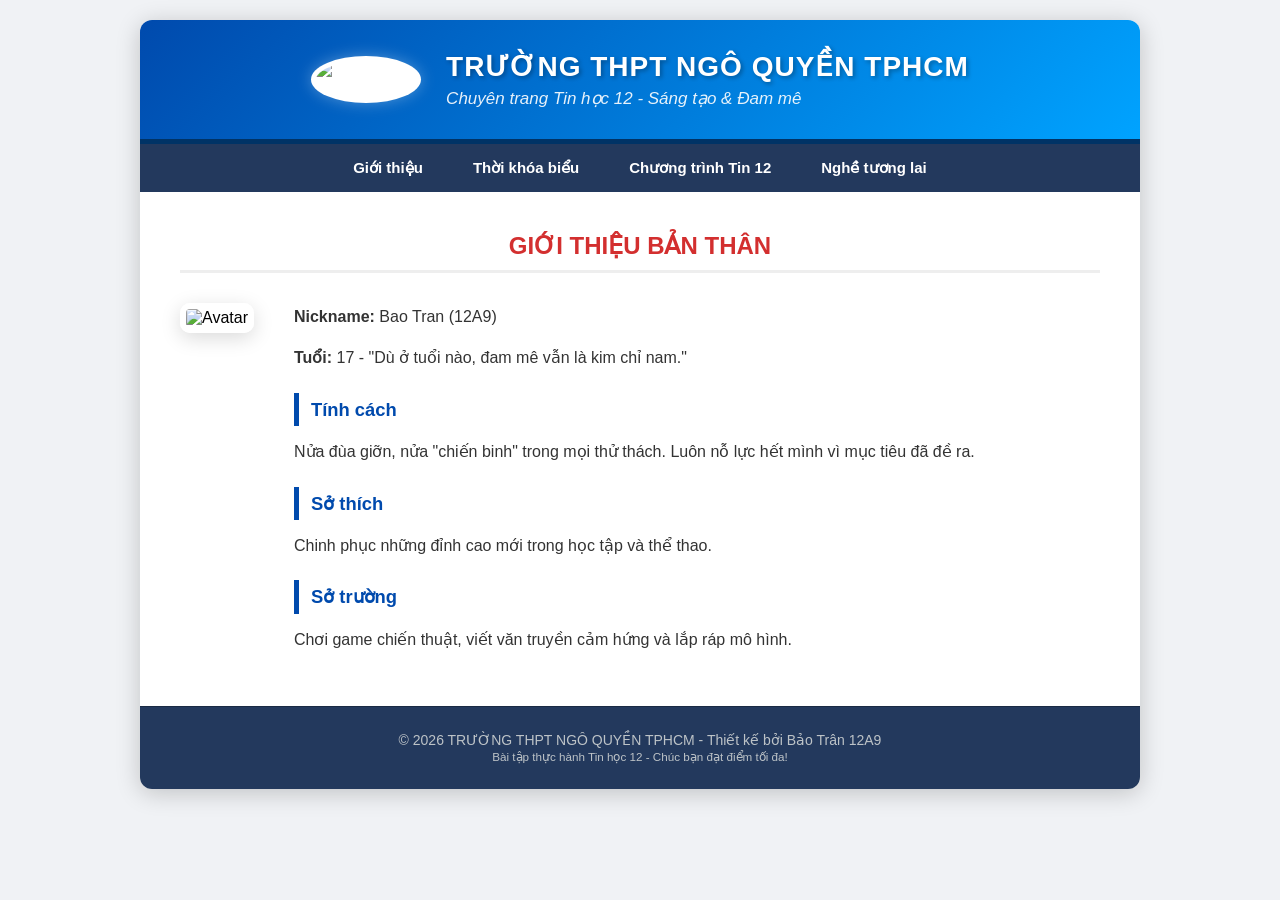
==== index.html @ 1c181d78 "Update index.html" ====
<!DOCTYPE html>
<html lang="vi">
<head>
    <meta charset="UTF-8">
    <meta name="viewport" content="width=device-width, initial-scale=1.0">
    <title>Trang Web Tổng Hợp - THPT Ngô Quyền</title>
    <style>
        /* Reset & Chung */
        * { margin: 0; padding: 0; box-sizing: border-box; }
        body { 
            font-family: 'Segoe UI', Tahoma, Geneva, Verdana, sans-serif; 
            background-color: #f0f2f5; 
            display: flex; 
            flex-direction: column; 
            align-items: center; 
            padding: 20px 0; 
        }
        
        .wrapper { 
            width: 1000px; 
            background-color: #fff; 
            box-shadow: 0 4px 25px rgba(0,0,0,0.2); 
            border-radius: 12px; 
            overflow: hidden; 
        }
        
        /* Header với Logo mới */
        header { 
            background: linear-gradient(135deg, #004aad 0%, #00a3ff 100%); 
            color: white; 
            padding: 30px; 
            display: flex; 
            align-items: center; 
            justify-content: center;
            border-bottom: 5px solid #003366;
            gap: 25px; 
        }

        .logo-truong {
            width: 110px; 
            height: auto;
            border-radius: 50%; 
            background: white; 
            padding: 5px;
            box-shadow: 0 0 15px rgba(255,255,255,0.3);
            transition: transform 0.4s cubic-bezier(0.175, 0.885, 0.32, 1.275);
        }

        .logo-truong:hover {
            transform: scale(1.15) rotate(10deg);
        }

        .header-content { text-align: left; }
        .header-content h1 { 
            font-size: 28px; 
            font-weight: 800; 
            text-transform: uppercase; 
            letter-spacing: 1px; 
            margin-bottom: 5px;
            text-shadow: 2px 2px 4px rgba(0,0,0,0.3);
        }
        .header-content p { font-style: italic; font-size: 17px; opacity: 0.9; }
        
        /* Menu Điều Hướng */
        nav { background-color: #23395d; position: sticky; top: 0; z-index: 1000; }
        nav ul { list-style: none; display: flex; justify-content: center; }
        nav ul li a { 
            display: block; 
            color: white; 
            text-decoration: none; 
            padding: 15px 25px; 
            font-size: 15px; 
            font-weight: 600; 
            cursor: pointer; 
            transition: 0.3s; 
        }
        nav ul li a:hover { background-color: #34495e; color: #ffcc00; }

        /* Nội dung chính */
        .contents { padding: 40px; min-height: 500px; }
        
        .section { display: none; } 
        .active { display: block; animation: fadeIn 0.6s ease; }
        @keyframes fadeIn { from { opacity: 0; transform: translateY(20px); } to { opacity: 1; transform: translateY(0); } }

        h2 { 
            color: #d32f2f; 
            text-align: center; 
            text-transform: uppercase; 
            margin-bottom: 30px; 
            font-weight: 700; 
            border-bottom: 3px solid #eee; 
            padding-bottom: 10px; 
        }

        /* Profile Layout */
        .profile-layout { display: flex; gap: 40px; align-items: flex-start; }
        .avatar img { 
            width: 220px; 
            height: 280px; 
            object-fit: cover; 
            border: 6px solid #fff; 
            box-shadow: 0 5px 20px rgba(0,0,0,0.15); 
            border-radius: 10px;
        }
        .info { line-height: 1.8; color: #333; flex: 1; }
        .info p { margin-bottom: 12px; font-size: 16px; }
        .info h3 { 
            color: #004aad; 
            margin-top: 20px; 
            font-size: 1.15rem; 
            border-left: 5px solid #004aad; 
            padding-left: 12px; 
            margin-bottom: 12px;
        }

        /* Bảng thời khóa biểu */
        table { width: 100%; border-collapse: collapse; margin-top: 20px; border-radius: 8px; overflow: hidden; }
        th, td { border: 1px solid #dee2e6; padding: 15px; text-align: center; }
        th { background-color: #004aad; color: white; font-size: 16px; text-transform: uppercase; }
        tr:nth-child(even) { background-color: #f8f9fa; }
        tr:hover { background-color: #fff9c4; transition: 0.2s; }

        /* Bài học Tin học */
        .lesson-item { 
            border-left: 6px solid #28a745; 
            background: #fdfdfd; 
            margin-bottom: 15px; 
            padding: 20px; 
            box-shadow: 2px 4px 10px rgba(0,0,0,0.05);
            border-radius: 0 8px 8px 0;
        }
        .lesson-item h3 { color: #28a745; margin-bottom: 8px; }

        /* Nút xem video */
        .video-btn {
            display: inline-block;
            margin-top: 25px;
            padding: 12px 30px;
            background-color: #ff0000;
            color: white;
            text-decoration: none;
            font-weight: bold;
            border-radius: 50px;
            transition: 0.3s;
            box-shadow: 0 4px 15px rgba(255,0,0,0.3);
        }
        .video-btn:hover {
            background-color: #cc0000;
            transform: translateY(-3px);
            box-shadow: 0 6px 20px rgba(255,0,0,0.4);
        }

        /* Footer */
        footer { 
            background-color: #23395d; 
            color: #bdc3c7; 
            text-align: center; 
            padding: 25px 0; 
            font-size: 14px; 
            border-top: 1px solid #1a2a44; 
        }

        /* Responsive */
        @media (max-width: 1000px) {
            .wrapper { width: 95%; }
            .profile-layout { flex-direction: column; align-items: center; text-align: center; }
            .header-content { text-align: center; }
            header { flex-direction: column; }
            .info h3 { border-left: none; border-bottom: 2px solid #004aad; display: inline-block; padding: 0 10px; }
        }
    </style>
</head>
<body>

    <div class="wrapper">
        <header>
            <img src="https://filethpt.hcm.edu.vn/UploadImages/thptngoquyen/anh_dai_dien/LogoNQ.jpg?w=1130" alt="Logo Ngô Quyền" class="logo-truong">
            <div class="header-content">
                <h1>TRƯỜNG THPT NGÔ QUYỀN TPHCM</h1>
                <p>Chuyên trang Tin học 12 - Sáng tạo & Đam mê</p>
            </div>
        </header>

        <nav>
            <ul>
                <li><a onclick="showSection('gioithieu')">Giới thiệu</a></li>
                <li><a onclick="showSection('tkb')">Thời khóa biểu</a></li>
                <li><a onclick="showSection('tinhoc')">Chương trình Tin 12</a></li>
                <li><a onclick="showSection('data')">Nghề tương lai</a></li>
            </ul>
        </nav>

        <main class="contents">
            
            <div id="gioithieu" class="section active">
                <h2>GIỚI THIỆU BẢN THÂN</h2>
                <div class="profile-layout">
                    <div class="avatar">
                        <img src="https://upload.wikimedia.org/wikipedia/commons/b/b4/Lionel-Messi-Argentina-2022-FIFA-World-Cup_%28cropped%29.jpg" alt="Avatar">
                    </div>
                    <div class="info">
                        <p><strong>Nickname:</strong> Bao Tran (12A9)</p>
                        <p><strong>Tuổi:</strong> 17 - "Dù ở tuổi nào, đam mê vẫn là kim chỉ nam."</p>
                        
                        <h3>Tính cách</h3>
                        <p>Nửa đùa giỡn, nửa "chiến binh" trong mọi thử thách. Luôn nỗ lực hết mình vì mục tiêu đã đề ra.</p>
                        
                        <h3>Sở thích</h3>
                        <p>Chinh phục những đỉnh cao mới trong học tập và thể thao.</p>
                        
                        <h3>Sở trường</h3>
                        <p>Chơi game chiến thuật, viết văn truyền cảm hứng và lắp ráp mô hình.</p>
                    </div>
                </div>
            </div>

            <div id="tkb" class="section">
                <h2>Thời khóa biểu lớp 12A9</h2>
                <table>
                    <thead>
                        <tr>
                            <th>Tiết</th>
                            <th>Thứ 2</th>
                            <th>Thứ 3</th>
                            <th>Thứ 4</th>
                            <th>Thứ 5</th>
                            <th>Thứ 6</th>
                        </tr>
                    </thead>
                    <tbody>
                        <tr><td>1</td><td>Chào cờ</td><td>Toán</td><td>Văn</td><td>Anh</td><td>Tin học</td></tr>
                        <tr><td>2</td><td>Toán</td><td>Toán</td><td>Văn</td><td>Anh</td><td>Tin học</td></tr>
                        <tr><td>3</td><td>Lý</td><td>Lý</td><td>Sử</td><td>Địa</td><td>GDCD</td></tr>
                    </tbody>
                </table>
            </div>

            <div id="tinhoc" class="section">
                <h2>Chương trình Tin học 12</h2>
                <div class="lesson-item">
                    <h3>Chương 1: Khái niệm hệ CSDL</h3>
                    <p>Tìm hiểu về các khái niệm cơ bản, vai trò của CSDL trong đời sống và kỹ thuật.</p>
                </div>
                <div class="lesson-item">
                    <h3>Chương 2: Hệ quản trị CSDL Microsoft Access</h3>
                    <p>Thực hành tạo lập bảng, truy vấn dữ liệu và thiết kế form nhập liệu chuyên nghiệp.</p>
                </div>
                <div class="lesson-item">
                    <h3>Chương 3: Cấu trúc và liên kết bảng</h3>
                    <p>Xây dựng mối quan hệ giữa các bảng để tối ưu hóa việc quản lý dữ liệu.</p>
                </div>
            </div>

            <div id="data" class="section">
                <h2>Nghề giáo viên văn</h2>
                <div style="text-align: center; padding: 20px;">
                    <p style="color: #666; font-style: italic; font-size: 22px; margin-bottom: 20px;">"Gieo mầm con chữ - Nuôi dưỡng tâm hồn"</p>
                    <p style="line-height: 1.8; max-width: 80%; margin: 0 auto; color: #444;">
                        Lựa chọn trở thành Giáo viên Ngữ văn không chỉ là dạy kiến thức, mà còn là truyền ngọn lửa yêu thương và cái nhìn nhân văn về cuộc đời qua từng tác phẩm văn học. 
                        Đó là hành trình đánh thức những xúc cảm tốt đẹp nhất trong lòng học sinh.
                    </p>
                    <a href="https://www.youtube.com/watch?v=1Z1IvK7FgY8&pp=ygUdZ2lvaSB0aGlldSBuZ2hlIGdpYW8gdmllbiB2YW4%3D" target="_blank" class="video-btn">
                        ▶ Xem Video Giới Thiệu Nghề
                    </a>
                </div>
            </div>

        </main>

        <footer>
            &copy; 2026 TRƯỜNG THPT NGÔ QUYỀN TPHCM - Thiết kế bởi Bảo Trân 12A9 <br>
            <small>Bài tập thực hành Tin học 12 - Chúc bạn đạt điểm tối đa!</small>
        </footer>
    </div>

    <script>
        function showSection(sectionId) {
            var sections = document.getElementsByClassName('section');
            for (var i = 0; i < sections.length; i++) {
                sections[i].classList.remove('active');
            }
            document.getElementById(sectionId).classList.add('active');
            
            // Cuộn mượt mà đến vùng nội dung
            const offset = 120;
            const element = document.getElementById(sectionId);
            if(element) {
                const bodyRect = document.body.getBoundingClientRect().top;
                const elementRect = element.getBoundingClientRect().top;
                const elementPosition = elementRect - bodyRect;
                const offsetPosition = elementPosition - offset;

                window.scrollTo({
                    top: offsetPosition,
                    behavior: 'smooth'
                });
            }
        }
    </script>

</body>
</html>
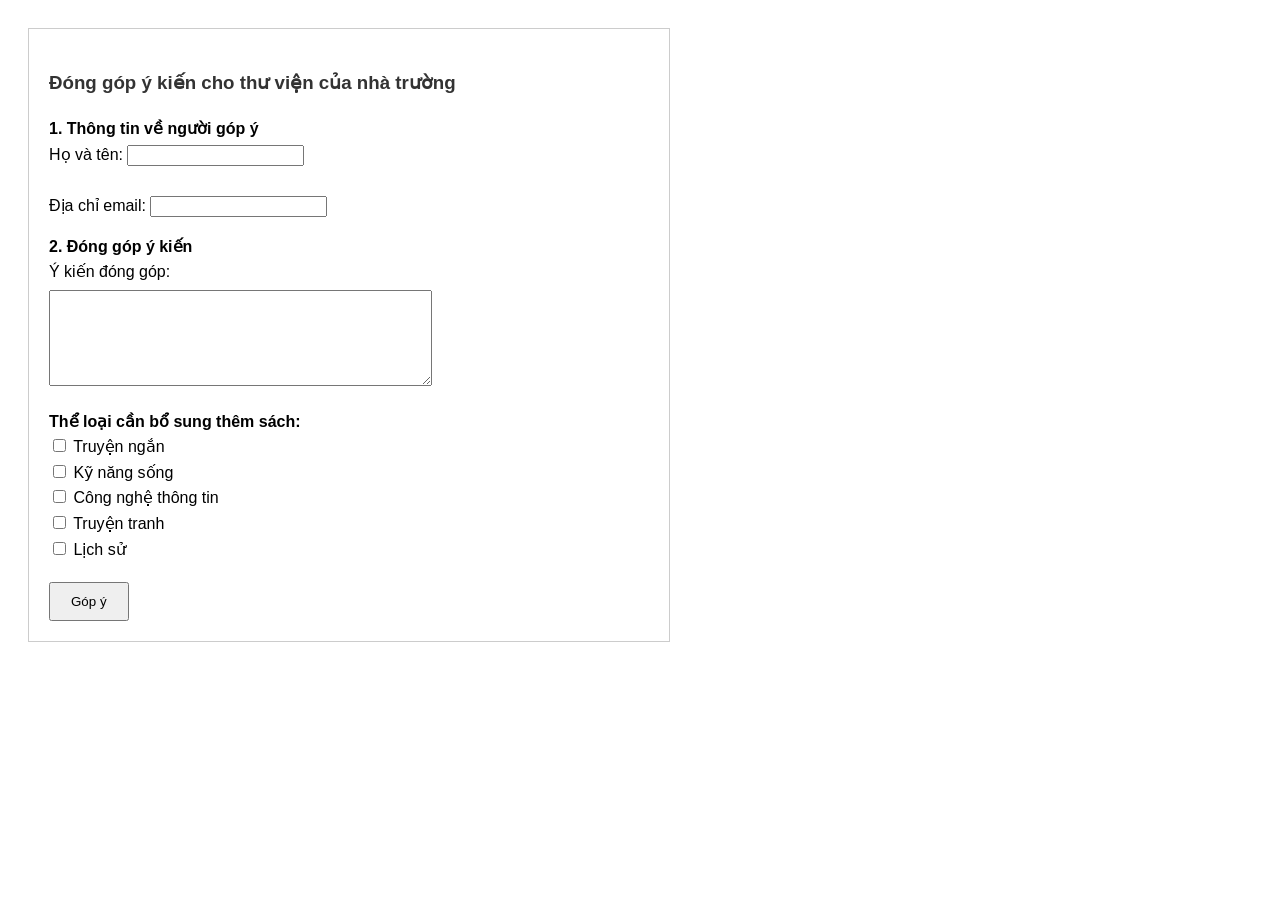
==== commit 6e2c849b: "Create index.html" ====
--- a/index.html
+++ b/index.html
@@ -3,299 +3,66 @@
 <head>
     <meta charset="UTF-8">
     <meta name="viewport" content="width=device-width, initial-scale=1.0">
-    <title>Trang Web Tổng Hợp - THPT Ngô Quyền</title>
+    <title>Bài 7: Tạo biểu mẫu - Tin học 12</title>
     <style>
-        /* Reset & Chung */
-        * { margin: 0; padding: 0; box-sizing: border-box; }
-        body { 
-            font-family: 'Segoe UI', Tahoma, Geneva, Verdana, sans-serif; 
-            background-color: #f0f2f5; 
-            display: flex; 
-            flex-direction: column; 
-            align-items: center; 
-            padding: 20px 0; 
+        body { font-family: Arial, sans-serif; line-height: 1.6; padding: 20px; }
+        .form-container { border: 1px solid #ccc; padding: 20px; max-width: 600px; }
+        .thank-you-message { 
+            display: none; 
+            border: 2px solid #4CAF50; 
+            padding: 15px; 
+            background-color: #f9f9f9; 
+            margin-bottom: 20px; 
         }
-        
-        .wrapper { 
-            width: 1000px; 
-            background-color: #fff; 
-            box-shadow: 0 4px 25px rgba(0,0,0,0.2); 
-            border-radius: 12px; 
-            overflow: hidden; 
-        }
-        
-        /* Header với Logo mới */
-        header { 
-            background: linear-gradient(135deg, #004aad 0%, #00a3ff 100%); 
-            color: white; 
-            padding: 30px; 
-            display: flex; 
-            align-items: center; 
-            justify-content: center;
-            border-bottom: 5px solid #003366;
-            gap: 25px; 
-        }
-
-        .logo-truong {
-            width: 110px; 
-            height: auto;
-            border-radius: 50%; 
-            background: white; 
-            padding: 5px;
-            box-shadow: 0 0 15px rgba(255,255,255,0.3);
-            transition: transform 0.4s cubic-bezier(0.175, 0.885, 0.32, 1.275);
-        }
-
-        .logo-truong:hover {
-            transform: scale(1.15) rotate(10deg);
-        }
-
-        .header-content { text-align: left; }
-        .header-content h1 { 
-            font-size: 28px; 
-            font-weight: 800; 
-            text-transform: uppercase; 
-            letter-spacing: 1px; 
-            margin-bottom: 5px;
-            text-shadow: 2px 2px 4px rgba(0,0,0,0.3);
-        }
-        .header-content p { font-style: italic; font-size: 17px; opacity: 0.9; }
-        
-        /* Menu Điều Hướng */
-        nav { background-color: #23395d; position: sticky; top: 0; z-index: 1000; }
-        nav ul { list-style: none; display: flex; justify-content: center; }
-        nav ul li a { 
-            display: block; 
-            color: white; 
-            text-decoration: none; 
-            padding: 15px 25px; 
-            font-size: 15px; 
-            font-weight: 600; 
-            cursor: pointer; 
-            transition: 0.3s; 
-        }
-        nav ul li a:hover { background-color: #34495e; color: #ffcc00; }
-
-        /* Nội dung chính */
-        .contents { padding: 40px; min-height: 500px; }
-        
-        .section { display: none; } 
-        .active { display: block; animation: fadeIn 0.6s ease; }
-        @keyframes fadeIn { from { opacity: 0; transform: translateY(20px); } to { opacity: 1; transform: translateY(0); } }
-
-        h2 { 
-            color: #d32f2f; 
-            text-align: center; 
-            text-transform: uppercase; 
-            margin-bottom: 30px; 
-            font-weight: 700; 
-            border-bottom: 3px solid #eee; 
-            padding-bottom: 10px; 
-        }
-
-        /* Profile Layout */
-        .profile-layout { display: flex; gap: 40px; align-items: flex-start; }
-        .avatar img { 
-            width: 220px; 
-            height: 280px; 
-            object-fit: cover; 
-            border: 6px solid #fff; 
-            box-shadow: 0 5px 20px rgba(0,0,0,0.15); 
-            border-radius: 10px;
-        }
-        .info { line-height: 1.8; color: #333; flex: 1; }
-        .info p { margin-bottom: 12px; font-size: 16px; }
-        .info h3 { 
-            color: #004aad; 
-            margin-top: 20px; 
-            font-size: 1.15rem; 
-            border-left: 5px solid #004aad; 
-            padding-left: 12px; 
-            margin-bottom: 12px;
-        }
-
-        /* Bảng thời khóa biểu */
-        table { width: 100%; border-collapse: collapse; margin-top: 20px; border-radius: 8px; overflow: hidden; }
-        th, td { border: 1px solid #dee2e6; padding: 15px; text-align: center; }
-        th { background-color: #004aad; color: white; font-size: 16px; text-transform: uppercase; }
-        tr:nth-child(even) { background-color: #f8f9fa; }
-        tr:hover { background-color: #fff9c4; transition: 0.2s; }
-
-        /* Bài học Tin học */
-        .lesson-item { 
-            border-left: 6px solid #28a745; 
-            background: #fdfdfd; 
-            margin-bottom: 15px; 
-            padding: 20px; 
-            box-shadow: 2px 4px 10px rgba(0,0,0,0.05);
-            border-radius: 0 8px 8px 0;
-        }
-        .lesson-item h3 { color: #28a745; margin-bottom: 8px; }
-
-        /* Nút xem video */
-        .video-btn {
-            display: inline-block;
-            margin-top: 25px;
-            padding: 12px 30px;
-            background-color: #ff0000;
-            color: white;
-            text-decoration: none;
-            font-weight: bold;
-            border-radius: 50px;
-            transition: 0.3s;
-            box-shadow: 0 4px 15px rgba(255,0,0,0.3);
-        }
-        .video-btn:hover {
-            background-color: #cc0000;
-            transform: translateY(-3px);
-            box-shadow: 0 6px 20px rgba(255,0,0,0.4);
-        }
-
-        /* Footer */
-        footer { 
-            background-color: #23395d; 
-            color: #bdc3c7; 
-            text-align: center; 
-            padding: 25px 0; 
-            font-size: 14px; 
-            border-top: 1px solid #1a2a44; 
-        }
-
-        /* Responsive */
-        @media (max-width: 1000px) {
-            .wrapper { width: 95%; }
-            .profile-layout { flex-direction: column; align-items: center; text-align: center; }
-            .header-content { text-align: center; }
-            header { flex-direction: column; }
-            .info h3 { border-left: none; border-bottom: 2px solid #004aad; display: inline-block; padding: 0 10px; }
-        }
+        h3 { color: #333; }
+        .section-title { font-weight: bold; margin-top: 15px; display: block; }
+        textarea { margin-top: 5px; }
+        .submit-btn { margin-top: 20px; padding: 10px 20px; cursor: pointer; }
     </style>
 </head>
 <body>
 
-    <div class="wrapper">
-        <header>
-            <img src="https://filethpt.hcm.edu.vn/UploadImages/thptngoquyen/anh_dai_dien/LogoNQ.jpg?w=1130" alt="Logo Ngô Quyền" class="logo-truong">
-            <div class="header-content">
-                <h1>TRƯỜNG THPT NGÔ QUYỀN TPHCM</h1>
-                <p>Chuyên trang Tin học 12 - Sáng tạo & Đam mê</p>
-            </div>
-        </header>
+    <div id="feedbackResponse" class="thank-you-message">
+        <h3>Cảm ơn bạn đã góp ý kiến</h3>
+        <p>Chúng tôi xin ghi nhận ý kiến của bạn và sẽ cải tiến, nâng cao chất lượng phục vụ hơn nữa trong thời gian sắp tới.</p>
+    </div>
 
-        <nav>
-            <ul>
-                <li><a onclick="showSection('gioithieu')">Giới thiệu</a></li>
-                <li><a onclick="showSection('tkb')">Thời khóa biểu</a></li>
-                <li><a onclick="showSection('tinhoc')">Chương trình Tin 12</a></li>
-                <li><a onclick="showSection('data')">Nghề tương lai</a></li>
-            </ul>
-        </nav>
+    <div class="form-container">
+        <h3>Đóng góp ý kiến cho thư viện của nhà trường</h3>
+        
+        <form id="feedbackForm" onsubmit="return showThankYou(event)">
+            <span class="section-title">1. Thông tin về người góp ý</span>
+            <label for="txtTen">Họ và tên:</label>
+            <input type="text" id="txtTen" name="txtTen" required><br><br>
+            
+            <label for="txtEmail">Địa chỉ email:</label>
+            <input type="email" id="txtEmail" name="txtEmail" required><br>
 
-        <main class="contents">
-            
-            <div id="gioithieu" class="section active">
-                <h2>GIỚI THIỆU BẢN THÂN</h2>
-                <div class="profile-layout">
-                    <div class="avatar">
-                        <img src="https://upload.wikimedia.org/wikipedia/commons/b/b4/Lionel-Messi-Argentina-2022-FIFA-World-Cup_%28cropped%29.jpg" alt="Avatar">
-                    </div>
-                    <div class="info">
-                        <p><strong>Nickname:</strong> Bao Tran (12A9)</p>
-                        <p><strong>Tuổi:</strong> 17 - "Dù ở tuổi nào, đam mê vẫn là kim chỉ nam."</p>
-                        
-                        <h3>Tính cách</h3>
-                        <p>Nửa đùa giỡn, nửa "chiến binh" trong mọi thử thách. Luôn nỗ lực hết mình vì mục tiêu đã đề ra.</p>
-                        
-                        <h3>Sở thích</h3>
-                        <p>Chinh phục những đỉnh cao mới trong học tập và thể thao.</p>
-                        
-                        <h3>Sở trường</h3>
-                        <p>Chơi game chiến thuật, viết văn truyền cảm hứng và lắp ráp mô hình.</p>
-                    </div>
-                </div>
-            </div>
+            <span class="section-title">2. Đóng góp ý kiến</span>
+            <label>Ý kiến đóng góp:</label><br>
+            <textarea id="txtComment" name="txtComment" rows="6" cols="45"></textarea>
 
-            <div id="tkb" class="section">
-                <h2>Thời khóa biểu lớp 12A9</h2>
-                <table>
-                    <thead>
-                        <tr>
-                            <th>Tiết</th>
-                            <th>Thứ 2</th>
-                            <th>Thứ 3</th>
-                            <th>Thứ 4</th>
-                            <th>Thứ 5</th>
-                            <th>Thứ 6</th>
-                        </tr>
-                    </thead>
-                    <tbody>
-                        <tr><td>1</td><td>Chào cờ</td><td>Toán</td><td>Văn</td><td>Anh</td><td>Tin học</td></tr>
-                        <tr><td>2</td><td>Toán</td><td>Toán</td><td>Văn</td><td>Anh</td><td>Tin học</td></tr>
-                        <tr><td>3</td><td>Lý</td><td>Lý</td><td>Sử</td><td>Địa</td><td>GDCD</td></tr>
-                    </tbody>
-                </table>
-            </div>
+            <span class="section-title">Thể loại cần bổ sung thêm sách:</span>
+            <input type="checkbox" name="chk" value="TruyenNgan"> Truyện ngắn <br>
+            <input type="checkbox" name="chk" value="KiNang"> Kỹ năng sống <br>
+            <input type="checkbox" name="chk" value="CNTT"> Công nghệ thông tin <br>
+            <input type="checkbox" name="chk" value="TruyenTranh"> Truyện tranh <br>
+            <input type="checkbox" name="chk" value="LichSu"> Lịch sử <br>
 
-            <div id="tinhoc" class="section">
-                <h2>Chương trình Tin học 12</h2>
-                <div class="lesson-item">
-                    <h3>Chương 1: Khái niệm hệ CSDL</h3>
-                    <p>Tìm hiểu về các khái niệm cơ bản, vai trò của CSDL trong đời sống và kỹ thuật.</p>
-                </div>
-                <div class="lesson-item">
-                    <h3>Chương 2: Hệ quản trị CSDL Microsoft Access</h3>
-                    <p>Thực hành tạo lập bảng, truy vấn dữ liệu và thiết kế form nhập liệu chuyên nghiệp.</p>
-                </div>
-                <div class="lesson-item">
-                    <h3>Chương 3: Cấu trúc và liên kết bảng</h3>
-                    <p>Xây dựng mối quan hệ giữa các bảng để tối ưu hóa việc quản lý dữ liệu.</p>
-                </div>
-            </div>
-
-            <div id="data" class="section">
-                <h2>Nghề giáo viên văn</h2>
-                <div style="text-align: center; padding: 20px;">
-                    <p style="color: #666; font-style: italic; font-size: 22px; margin-bottom: 20px;">"Gieo mầm con chữ - Nuôi dưỡng tâm hồn"</p>
-                    <p style="line-height: 1.8; max-width: 80%; margin: 0 auto; color: #444;">
-                        Lựa chọn trở thành Giáo viên Ngữ văn không chỉ là dạy kiến thức, mà còn là truyền ngọn lửa yêu thương và cái nhìn nhân văn về cuộc đời qua từng tác phẩm văn học. 
-                        Đó là hành trình đánh thức những xúc cảm tốt đẹp nhất trong lòng học sinh.
-                    </p>
-                    <a href="https://www.youtube.com/watch?v=1Z1IvK7FgY8&pp=ygUdZ2lvaSB0aGlldSBuZ2hlIGdpYW8gdmllbiB2YW4%3D" target="_blank" class="video-btn">
-                        ▶ Xem Video Giới Thiệu Nghề
-                    </a>
-                </div>
-            </div>
-
-        </main>
-
-        <footer>
-            &copy; 2026 TRƯỜNG THPT NGÔ QUYỀN TPHCM - Thiết kế bởi Bảo Trân 12A9 <br>
-            <small>Bài tập thực hành Tin học 12 - Chúc bạn đạt điểm tối đa!</small>
-        </footer>
+            <input type="submit" class="submit-btn" value="Góp ý">
+        </form>
     </div>
 
     <script>
-        function showSection(sectionId) {
-            var sections = document.getElementsByClassName('section');
-            for (var i = 0; i < sections.length; i++) {
-                sections[i].classList.remove('active');
-            }
-            document.getElementById(sectionId).classList.add('active');
+        function showThankYou(event) {
+            // Ngăn form gửi đi theo cách mặc định để hiển thị thông báo tại chỗ
+            event.preventDefault(); 
             
-            // Cuộn mượt mà đến vùng nội dung
-            const offset = 120;
-            const element = document.getElementById(sectionId);
-            if(element) {
-                const bodyRect = document.body.getBoundingClientRect().top;
-                const elementRect = element.getBoundingClientRect().top;
-                const elementPosition = elementRect - bodyRect;
-                const offsetPosition = elementPosition - offset;
-
-                window.scrollTo({
-                    top: offsetPosition,
-                    behavior: 'smooth'
-                });
-            }
+            // Ẩn form và hiện thông báo cảm ơn (Nhiệm vụ 3)
+            document.getElementById('feedbackForm').parentElement.style.display = 'none';
+            document.getElementById('feedbackResponse').style.display = 'block';
+            
+            return false;
         }
     </script>
 
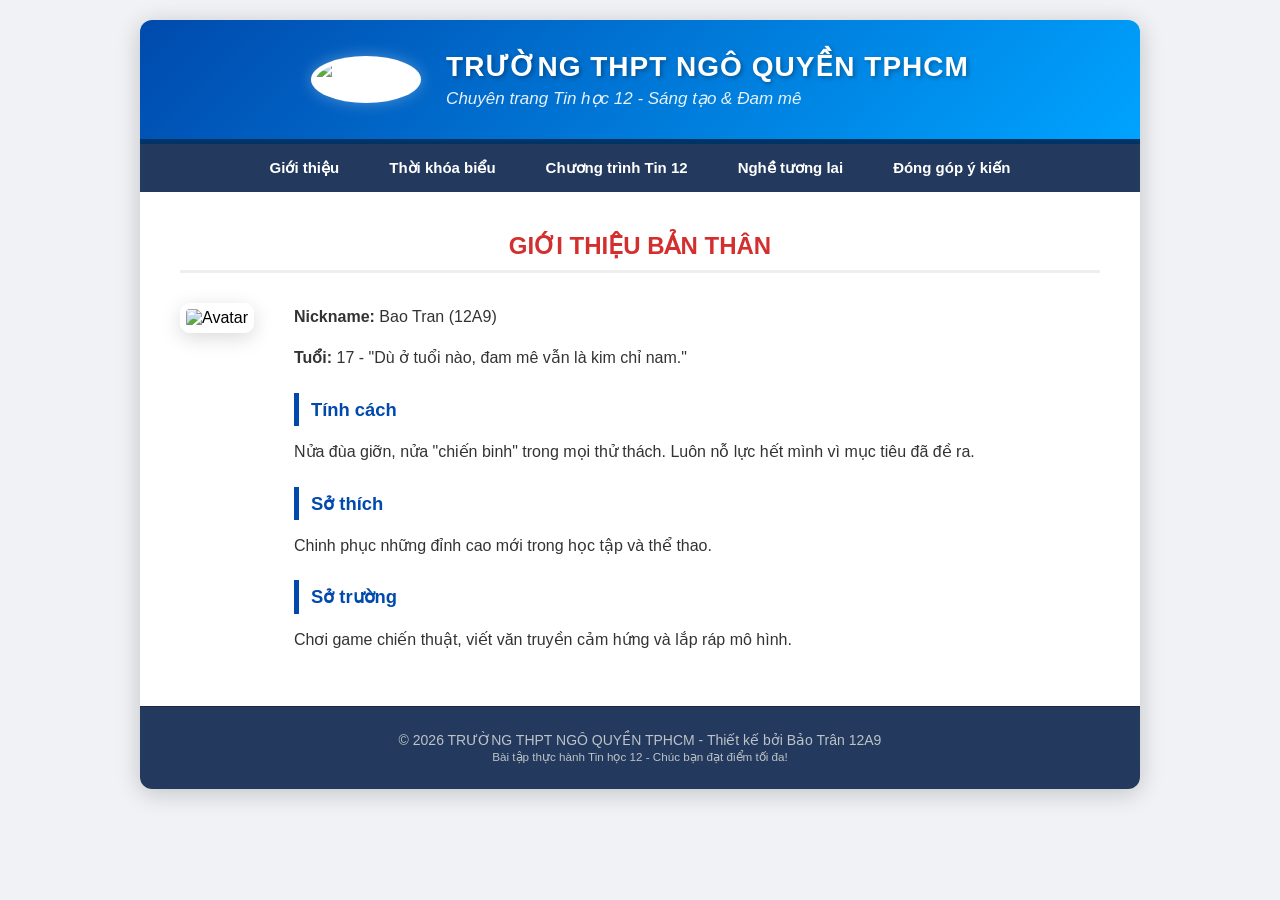
==== commit cd644a01: "Update and rename contents/paneer.html to index.html" ====
--- a/index.html
+++ b/index.html
@@ -3,63 +3,380 @@
 <head>
     <meta charset="UTF-8">
     <meta name="viewport" content="width=device-width, initial-scale=1.0">
-    <title>Bài 7: Tạo biểu mẫu - Tin học 12</title>
+    <title>Trang Web Tổng Hợp - THPT Ngô Quyền</title>
     <style>
-        body { font-family: Arial, sans-serif; line-height: 1.6; padding: 20px; }
-        .form-container { border: 1px solid #ccc; padding: 20px; max-width: 600px; }
+        /* Reset & Chung */
+        * { margin: 0; padding: 0; box-sizing: border-box; }
+        body { 
+            font-family: 'Segoe UI', Tahoma, Geneva, Verdana, sans-serif; 
+            background-color: #f0f2f5; 
+            display: flex; 
+            flex-direction: column; 
+            align-items: center; 
+            padding: 20px 0; 
+        }
+        
+        .wrapper { 
+            width: 1000px; 
+            background-color: #fff; 
+            box-shadow: 0 4px 25px rgba(0,0,0,0.2); 
+            border-radius: 12px; 
+            overflow: hidden; 
+        }
+        
+        /* Header với Logo mới */
+        header { 
+            background: linear-gradient(135deg, #004aad 0%, #00a3ff 100%); 
+            color: white; 
+            padding: 30px; 
+            display: flex; 
+            align-items: center; 
+            justify-content: center;
+            border-bottom: 5px solid #003366;
+            gap: 25px; 
+        }
+
+        .logo-truong {
+            width: 110px; 
+            height: auto;
+            border-radius: 50%; 
+            background: white; 
+            padding: 5px;
+            box-shadow: 0 0 15px rgba(255,255,255,0.3);
+            transition: transform 0.4s cubic-bezier(0.175, 0.885, 0.32, 1.275);
+        }
+
+        .logo-truong:hover {
+            transform: scale(1.15) rotate(10deg);
+        }
+
+        .header-content { text-align: left; }
+        .header-content h1 { 
+            font-size: 28px; 
+            font-weight: 800; 
+            text-transform: uppercase; 
+            letter-spacing: 1px; 
+            margin-bottom: 5px;
+            text-shadow: 2px 2px 4px rgba(0,0,0,0.3);
+        }
+        .header-content p { font-style: italic; font-size: 17px; opacity: 0.9; }
+        
+        /* Menu Điều Hướng */
+        nav { background-color: #23395d; position: sticky; top: 0; z-index: 1000; }
+        nav ul { list-style: none; display: flex; justify-content: center; }
+        nav ul li a { 
+            display: block; 
+            color: white; 
+            text-decoration: none; 
+            padding: 15px 25px; 
+            font-size: 15px; 
+            font-weight: 600; 
+            cursor: pointer; 
+            transition: 0.3s; 
+        }
+        nav ul li a:hover { background-color: #34495e; color: #ffcc00; }
+
+        /* Nội dung chính */
+        .contents { padding: 40px; min-height: 500px; }
+        
+        .section { display: none; } 
+        .active { display: block; animation: fadeIn 0.6s ease; }
+        @keyframes fadeIn { from { opacity: 0; transform: translateY(20px); } to { opacity: 1; transform: translateY(0); } }
+
+        h2 { 
+            color: #d32f2f; 
+            text-align: center; 
+            text-transform: uppercase; 
+            margin-bottom: 30px; 
+            font-weight: 700; 
+            border-bottom: 3px solid #eee; 
+            padding-bottom: 10px; 
+        }
+
+        /* Profile Layout */
+        .profile-layout { display: flex; gap: 40px; align-items: flex-start; }
+        .avatar img { 
+            width: 220px; 
+            height: 280px; 
+            object-fit: cover; 
+            border: 6px solid #fff; 
+            box-shadow: 0 5px 20px rgba(0,0,0,0.15); 
+            border-radius: 10px;
+        }
+        .info { line-height: 1.8; color: #333; flex: 1; }
+        .info p { margin-bottom: 12px; font-size: 16px; }
+        .info h3 { 
+            color: #004aad; 
+            margin-top: 20px; 
+            font-size: 1.15rem; 
+            border-left: 5px solid #004aad; 
+            padding-left: 12px; 
+            margin-bottom: 12px;
+        }
+
+        /* Bảng thời khóa biểu */
+        table { width: 100%; border-collapse: collapse; margin-top: 20px; border-radius: 8px; overflow: hidden; }
+        th, td { border: 1px solid #dee2e6; padding: 15px; text-align: center; }
+        th { background-color: #004aad; color: white; font-size: 16px; text-transform: uppercase; }
+        tr:nth-child(even) { background-color: #f8f9fa; }
+        tr:hover { background-color: #fff9c4; transition: 0.2s; }
+
+        /* Bài học Tin học */
+        .lesson-item { 
+            border-left: 6px solid #28a745; 
+            background: #fdfdfd; 
+            margin-bottom: 15px; 
+            padding: 20px; 
+            box-shadow: 2px 4px 10px rgba(0,0,0,0.05);
+            border-radius: 0 8px 8px 0;
+        }
+        .lesson-item h3 { color: #28a745; margin-bottom: 8px; }
+
+        /* Nút xem video */
+        .video-btn {
+            display: inline-block;
+            margin-top: 25px;
+            padding: 12px 30px;
+            background-color: #ff0000;
+            color: white;
+            text-decoration: none;
+            font-weight: bold;
+            border-radius: 50px;
+            transition: 0.3s;
+            box-shadow: 0 4px 15px rgba(255,0,0,0.3);
+        }
+        .video-btn:hover {
+            background-color: #cc0000;
+            transform: translateY(-3px);
+            box-shadow: 0 6px 20px rgba(255,0,0,0.4);
+        }
+
+        /* --- CSS CHO PHẦN FORM Ý KIẾN --- */
+        .form-container { 
+            border: 1px solid #ccc; 
+            padding: 25px; 
+            max-width: 650px; 
+            margin: 0 auto;
+            background-color: #fff;
+            border-radius: 8px;
+        }
         .thank-you-message { 
             display: none; 
             border: 2px solid #4CAF50; 
-            padding: 15px; 
-            background-color: #f9f9f9; 
+            padding: 20px; 
+            background-color: #f1f8e9; 
             margin-bottom: 20px; 
-        }
-        h3 { color: #333; }
-        .section-title { font-weight: bold; margin-top: 15px; display: block; }
-        textarea { margin-top: 5px; }
-        .submit-btn { margin-top: 20px; padding: 10px 20px; cursor: pointer; }
+            text-align: center;
+            border-radius: 8px;
+        }
+        .section-title { font-weight: bold; margin-top: 20px; display: block; color: #004aad; border-bottom: 1px solid #eee; margin-bottom: 10px; }
+        textarea { margin-top: 5px; width: 100%; padding: 10px; border-radius: 4px; border: 1px solid #ccc; }
+        input[type="text"], input[type="email"] { width: 100%; padding: 8px; margin-top: 5px; border-radius: 4px; border: 1px solid #ccc; }
+        .submit-btn { 
+            margin-top: 20px; 
+            padding: 12px 30px; 
+            cursor: pointer; 
+            background-color: #004aad; 
+            color: white; 
+            border: none; 
+            border-radius: 4px; 
+            font-weight: bold;
+            transition: 0.3s;
+        }
+        .submit-btn:hover { background-color: #003366; }
+
+        /* Footer */
+        footer { 
+            background-color: #23395d; 
+            color: #bdc3c7; 
+            text-align: center; 
+            padding: 25px 0; 
+            font-size: 14px; 
+            border-top: 1px solid #1a2a44; 
+        }
+
+        /* Responsive */
+        @media (max-width: 1000px) {
+            .wrapper { width: 95%; }
+            .profile-layout { flex-direction: column; align-items: center; text-align: center; }
+            .header-content { text-align: center; }
+            header { flex-direction: column; }
+            .info h3 { border-left: none; border-bottom: 2px solid #004aad; display: inline-block; padding: 0 10px; }
+        }
     </style>
 </head>
 <body>
 
-    <div id="feedbackResponse" class="thank-you-message">
-        <h3>Cảm ơn bạn đã góp ý kiến</h3>
-        <p>Chúng tôi xin ghi nhận ý kiến của bạn và sẽ cải tiến, nâng cao chất lượng phục vụ hơn nữa trong thời gian sắp tới.</p>
+    <div class="wrapper">
+        <header>
+            <img src="https://filethpt.hcm.edu.vn/UploadImages/thptngoquyen/anh_dai_dien/LogoNQ.jpg?w=1130" alt="Logo Ngô Quyền" class="logo-truong">
+            <div class="header-content">
+                <h1>TRƯỜNG THPT NGÔ QUYỀN TPHCM</h1>
+                <p>Chuyên trang Tin học 12 - Sáng tạo & Đam mê</p>
+            </div>
+        </header>
+
+        <nav>
+            <ul>
+                <li><a onclick="showSection('gioithieu')">Giới thiệu</a></li>
+                <li><a onclick="showSection('tkb')">Thời khóa biểu</a></li>
+                <li><a onclick="showSection('tinhoc')">Chương trình Tin 12</a></li>
+                <li><a onclick="showSection('data')">Nghề tương lai</a></li>
+                <li><a onclick="showSection('feedback')">Đóng góp ý kiến</a></li>
+            </ul>
+        </nav>
+
+        <main class="contents">
+            
+            <div id="gioithieu" class="section active">
+                <h2>GIỚI THIỆU BẢN THÂN</h2>
+                <div class="profile-layout">
+                    <div class="avatar">
+                        <img src="https://upload.wikimedia.org/wikipedia/commons/b/b4/Lionel-Messi-Argentina-2022-FIFA-World-Cup_%28cropped%29.jpg" alt="Avatar">
+                    </div>
+                    <div class="info">
+                        <p><strong>Nickname:</strong> Bao Tran (12A9)</p>
+                        <p><strong>Tuổi:</strong> 17 - "Dù ở tuổi nào, đam mê vẫn là kim chỉ nam."</p>
+                        
+                        <h3>Tính cách</h3>
+                        <p>Nửa đùa giỡn, nửa "chiến binh" trong mọi thử thách. Luôn nỗ lực hết mình vì mục tiêu đã đề ra.</p>
+                        
+                        <h3>Sở thích</h3>
+                        <p>Chinh phục những đỉnh cao mới trong học tập và thể thao.</p>
+                        
+                        <h3>Sở trường</h3>
+                        <p>Chơi game chiến thuật, viết văn truyền cảm hứng và lắp ráp mô hình.</p>
+                    </div>
+                </div>
+            </div>
+
+            <div id="tkb" class="section">
+                <h2>Thời khóa biểu lớp 12A9</h2>
+                <table>
+                    <thead>
+                        <tr>
+                            <th>Tiết</th>
+                            <th>Thứ 2</th>
+                            <th>Thứ 3</th>
+                            <th>Thứ 4</th>
+                            <th>Thứ 5</th>
+                            <th>Thứ 6</th>
+                        </tr>
+                    </thead>
+                    <tbody>
+                        <tr><td>1</td><td>Chào cờ</td><td>Toán</td><td>Văn</td><td>Anh</td><td>Tin học</td></tr>
+                        <tr><td>2</td><td>Toán</td><td>Toán</td><td>Văn</td><td>Anh</td><td>Tin học</td></tr>
+                        <tr><td>3</td><td>Lý</td><td>Lý</td><td>Sử</td><td>Địa</td><td>GDCD</td></tr>
+                    </tbody>
+                </table>
+            </div>
+
+            <div id="tinhoc" class="section">
+                <h2>Chương trình Tin học 12</h2>
+                <div class="lesson-item">
+                    <h3>Chương 1: Khái niệm hệ CSDL</h3>
+                    <p>Tìm hiểu về các khái niệm cơ bản, vai trò của CSDL trong đời sống và kỹ thuật.</p>
+                </div>
+                <div class="lesson-item">
+                    <h3>Chương 2: Hệ quản trị CSDL Microsoft Access</h3>
+                    <p>Thực hành tạo lập bảng, truy vấn dữ liệu và thiết kế form nhập liệu chuyên nghiệp.</p>
+                </div>
+                <div class="lesson-item">
+                    <h3>Chương 3: Cấu trúc và liên kết bảng</h3>
+                    <p>Xây dựng mối quan hệ giữa các bảng để tối ưu hóa việc quản lý dữ liệu.</p>
+                </div>
+            </div>
+
+            <div id="data" class="section">
+                <h2>Nghề giáo viên văn</h2>
+                <div style="text-align: center; padding: 20px;">
+                    <p style="color: #666; font-style: italic; font-size: 22px; margin-bottom: 20px;">"Gieo mầm con chữ - Nuôi dưỡng tâm hồn"</p>
+                    <p style="line-height: 1.8; max-width: 80%; margin: 0 auto; color: #444;">
+                        Lựa chọn trở thành Giáo viên Ngữ văn không chỉ là dạy kiến thức, mà còn là truyền ngọn lửa yêu thương và cái nhìn nhân văn về cuộc đời qua từng tác phẩm văn học. 
+                        Đó là hành trình đánh thức những xúc cảm tốt đẹp nhất trong lòng học sinh.
+                    </p>
+                    <a href="https://www.youtube.com" target="_blank" class="video-btn">
+                        ▶ Xem Video Giới Thiệu Nghề
+                    </a>
+                </div>
+            </div>
+
+            <div id="feedback" class="section">
+                <h2>ĐÓNG GÓP Ý KIẾN THƯ VIỆN</h2>
+                
+                <div id="feedbackResponse" class="thank-you-message">
+                    <h3>Cảm ơn bạn đã góp ý kiến</h3>
+                    <p>Chúng tôi xin ghi nhận ý kiến của bạn và sẽ cải tiến, nâng cao chất lượng phục vụ hơn nữa trong thời gian sắp tới.</p>
+                    <button class="submit-btn" onclick="location.reload()">Gửi ý kiến khác</button>
+                </div>
+
+                <div class="form-container" id="formWrapper">
+                    <form id="feedbackForm" onsubmit="return showThankYou(event)">
+                        <span class="section-title">1. Thông tin về người góp ý</span>
+                        <label for="txtTen">Họ và tên:</label>
+                        <input type="text" id="txtTen" name="txtTen" required placeholder="Nhập tên của bạn...">
+                        <br><br>
+                        
+                        <label for="txtEmail">Địa chỉ email:</label>
+                        <input type="email" id="txtEmail" name="txtEmail" required placeholder="example@email.com">
+
+                        <span class="section-title">2. Đóng góp ý kiến</span>
+                        <label>Ý kiến đóng góp:</label><br>
+                        <textarea id="txtComment" name="txtComment" rows="6" placeholder="Nhập ý kiến tại đây..."></textarea>
+
+                        <span class="section-title">Thể loại cần bổ sung thêm sách:</span>
+                        <div style="text-align: left; margin-left: 20px;">
+                            <input type="checkbox" name="chk" value="TruyenNgan"> Truyện ngắn <br>
+                            <input type="checkbox" name="chk" value="KiNang"> Kỹ năng sống <br>
+                            <input type="checkbox" name="chk" value="CNTT"> Công nghệ thông tin <br>
+                            <input type="checkbox" name="chk" value="TruyenTranh"> Truyện tranh <br>
+                            <input type="checkbox" name="chk" value="LichSu"> Lịch sử <br>
+                        </div>
+
+                        <input type="submit" class="submit-btn" value="Gửi Góp Ý">
+                    </form>
+                </div>
+            </div>
+
+        </main>
+
+        <footer>
+            © 2026 TRƯỜNG THPT NGÔ QUYỀN TPHCM - Thiết kế bởi Bảo Trân 12A9 <br>
+            <small>Bài tập thực hành Tin học 12 - Chúc bạn đạt điểm tối đa!</small>
+        </footer>
     </div>
 
-    <div class="form-container">
-        <h3>Đóng góp ý kiến cho thư viện của nhà trường</h3>
-        
-        <form id="feedbackForm" onsubmit="return showThankYou(event)">
-            <span class="section-title">1. Thông tin về người góp ý</span>
-            <label for="txtTen">Họ và tên:</label>
-            <input type="text" id="txtTen" name="txtTen" required><br><br>
+    <script>
+        // Hàm chuyển đổi giữa các trang
+        function showSection(sectionId) {
+            var sections = document.getElementsByClassName('section');
+            for (var i = 0; i < sections.length; i++) {
+                sections[i].classList.remove('active');
+            }
+            document.getElementById(sectionId).classList.add('active');
             
-            <label for="txtEmail">Địa chỉ email:</label>
-            <input type="email" id="txtEmail" name="txtEmail" required><br>
-
-            <span class="section-title">2. Đóng góp ý kiến</span>
-            <label>Ý kiến đóng góp:</label><br>
-            <textarea id="txtComment" name="txtComment" rows="6" cols="45"></textarea>
-
-            <span class="section-title">Thể loại cần bổ sung thêm sách:</span>
-            <input type="checkbox" name="chk" value="TruyenNgan"> Truyện ngắn <br>
-            <input type="checkbox" name="chk" value="KiNang"> Kỹ năng sống <br>
-            <input type="checkbox" name="chk" value="CNTT"> Công nghệ thông tin <br>
-            <input type="checkbox" name="chk" value="TruyenTranh"> Truyện tranh <br>
-            <input type="checkbox" name="chk" value="LichSu"> Lịch sử <br>
-
-            <input type="submit" class="submit-btn" value="Góp ý">
-        </form>
-    </div>
-
-    <script>
+            // Cuộn mượt mà đến vùng nội dung
+            const offset = 120;
+            const element = document.getElementById(sectionId);
+            if(element) {
+                const bodyRect = document.body.getBoundingClientRect().top;
+                const elementRect = element.getBoundingClientRect().top;
+                const elementPosition = elementRect - bodyRect;
+                const offsetPosition = elementPosition - offset;
+
+                window.scrollTo({
+                    top: offsetPosition,
+                    behavior: 'smooth'
+                });
+            }
+        }
+
+        // Hàm xử lý khi nhấn Gửi form
         function showThankYou(event) {
-            // Ngăn form gửi đi theo cách mặc định để hiển thị thông báo tại chỗ
             event.preventDefault(); 
             
-            // Ẩn form và hiện thông báo cảm ơn (Nhiệm vụ 3)
-            document.getElementById('feedbackForm').parentElement.style.display = 'none';
+            // Ẩn form và hiện thông báo cảm ơn
+            document.getElementById('formWrapper').style.display = 'none';
             document.getElementById('feedbackResponse').style.display = 'block';
             
             return false;
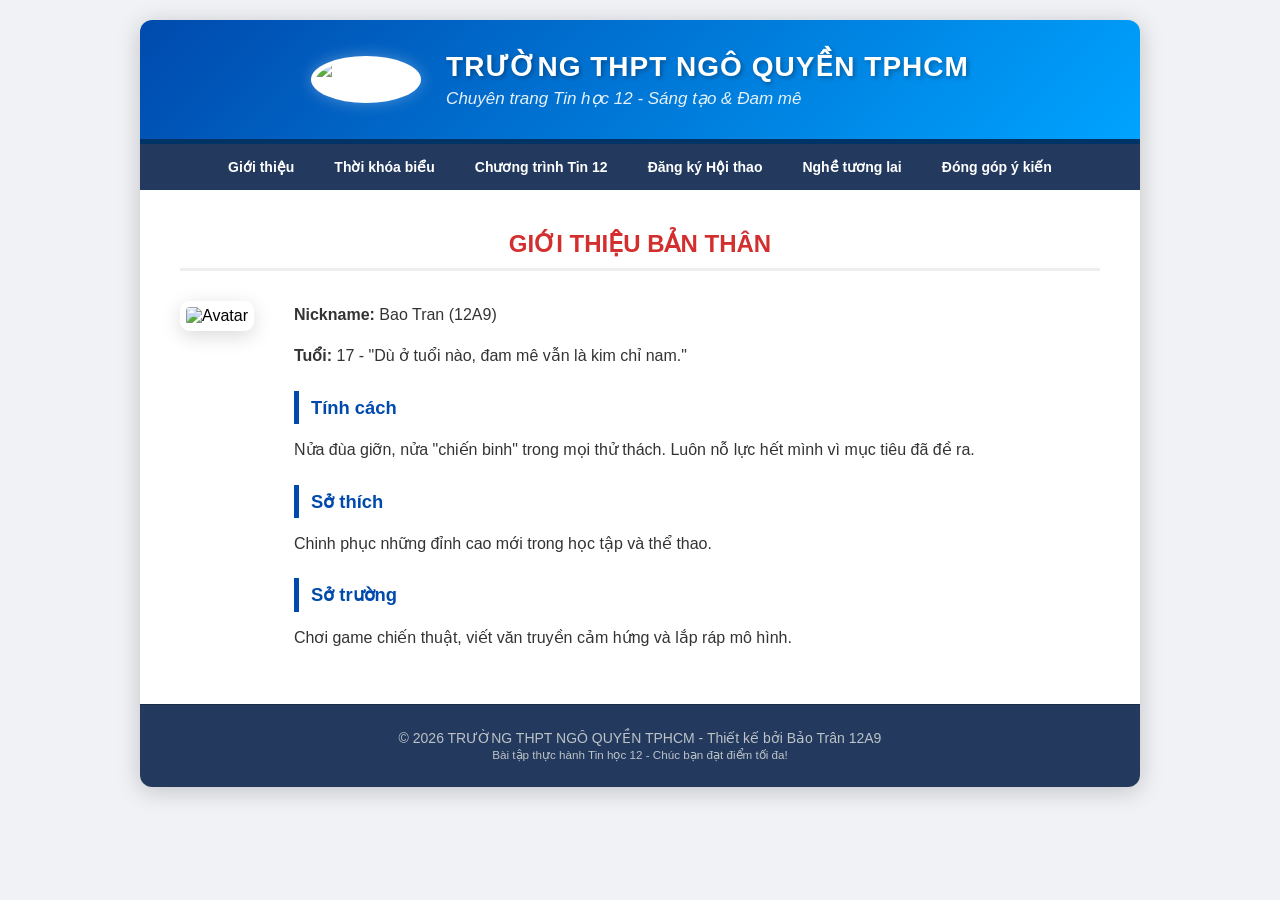
==== commit 629b5c95: "Update index.html" ====
--- a/index.html
+++ b/index.html
@@ -68,8 +68,8 @@
             display: block; 
             color: white; 
             text-decoration: none; 
-            padding: 15px 25px; 
-            font-size: 15px; 
+            padding: 15px 20px; 
+            font-size: 14px; 
             font-weight: 600; 
             cursor: pointer; 
             transition: 0.3s; 
@@ -151,7 +151,7 @@
             box-shadow: 0 6px 20px rgba(255,0,0,0.4);
         }
 
-        /* --- CSS CHO PHẦN FORM Ý KIẾN --- */
+        /* --- CSS CHO PHẦN FORM --- */
         .form-container { 
             border: 1px solid #ccc; 
             padding: 25px; 
@@ -160,30 +160,34 @@
             background-color: #fff;
             border-radius: 8px;
         }
-        .thank-you-message { 
-            display: none; 
-            border: 2px solid #4CAF50; 
-            padding: 20px; 
-            background-color: #f1f8e9; 
-            margin-bottom: 20px; 
-            text-align: center;
-            border-radius: 8px;
-        }
-        .section-title { font-weight: bold; margin-top: 20px; display: block; color: #004aad; border-bottom: 1px solid #eee; margin-bottom: 10px; }
-        textarea { margin-top: 5px; width: 100%; padding: 10px; border-radius: 4px; border: 1px solid #ccc; }
-        input[type="text"], input[type="email"] { width: 100%; padding: 8px; margin-top: 5px; border-radius: 4px; border: 1px solid #ccc; }
+        .section-title { font-weight: bold; margin-top: 15px; display: block; color: #004aad; border-bottom: 1px solid #eee; margin-bottom: 10px; }
+        input[type="text"], input[type="email"], textarea { width: 100%; padding: 8px; margin-top: 5px; border-radius: 4px; border: 1px solid #ccc; }
+        
         .submit-btn { 
             margin-top: 20px; 
-            padding: 12px 30px; 
+            padding: 10px 25px; 
             cursor: pointer; 
             background-color: #004aad; 
             color: white; 
             border: none; 
             border-radius: 4px; 
             font-weight: bold;
-            transition: 0.3s;
-        }
-        .submit-btn:hover { background-color: #003366; }
+            margin-right: 10px;
+        }
+        .reset-btn {
+            background-color: #6c757d;
+            color: white;
+            padding: 10px 25px;
+            border: none;
+            border-radius: 4px;
+            cursor: pointer;
+            font-weight: bold;
+        }
+
+        /* Layout cho Form Hội Thao (giống Hình 6) */
+        .hoithao-form label { display: block; margin-top: 10px; }
+        .hoithao-form input[type="text"], .hoithao-form input[type="email"] { width: 80%; display: inline-block; }
+        .hoithao-group { margin: 15px 0; }
 
         /* Footer */
         footer { 
@@ -199,9 +203,7 @@
         @media (max-width: 1000px) {
             .wrapper { width: 95%; }
             .profile-layout { flex-direction: column; align-items: center; text-align: center; }
-            .header-content { text-align: center; }
             header { flex-direction: column; }
-            .info h3 { border-left: none; border-bottom: 2px solid #004aad; display: inline-block; padding: 0 10px; }
         }
     </style>
 </head>
@@ -221,6 +223,7 @@
                 <li><a onclick="showSection('gioithieu')">Giới thiệu</a></li>
                 <li><a onclick="showSection('tkb')">Thời khóa biểu</a></li>
                 <li><a onclick="showSection('tinhoc')">Chương trình Tin 12</a></li>
+                <li><a onclick="showSection('hoithao')">Đăng ký Hội thao</a></li>
                 <li><a onclick="showSection('data')">Nghề tương lai</a></li>
                 <li><a onclick="showSection('feedback')">Đóng góp ý kiến</a></li>
             </ul>
@@ -237,13 +240,10 @@
                     <div class="info">
                         <p><strong>Nickname:</strong> Bao Tran (12A9)</p>
                         <p><strong>Tuổi:</strong> 17 - "Dù ở tuổi nào, đam mê vẫn là kim chỉ nam."</p>
-                        
                         <h3>Tính cách</h3>
                         <p>Nửa đùa giỡn, nửa "chiến binh" trong mọi thử thách. Luôn nỗ lực hết mình vì mục tiêu đã đề ra.</p>
-                        
                         <h3>Sở thích</h3>
                         <p>Chinh phục những đỉnh cao mới trong học tập và thể thao.</p>
-                        
                         <h3>Sở trường</h3>
                         <p>Chơi game chiến thuật, viết văn truyền cảm hứng và lắp ráp mô hình.</p>
                     </div>
@@ -281,9 +281,32 @@
                     <h3>Chương 2: Hệ quản trị CSDL Microsoft Access</h3>
                     <p>Thực hành tạo lập bảng, truy vấn dữ liệu và thiết kế form nhập liệu chuyên nghiệp.</p>
                 </div>
-                <div class="lesson-item">
-                    <h3>Chương 3: Cấu trúc và liên kết bảng</h3>
-                    <p>Xây dựng mối quan hệ giữa các bảng để tối ưu hóa việc quản lý dữ liệu.</p>
+            </div>
+
+            <div id="hoithao" class="section">
+                <div class="form-container hoithao-form">
+                    <h2 style="border: none; text-align: left; color: black; text-transform: none;">Đăng kí tham gia Hội thao</h2>
+                    <form>
+                        <label>Họ và tên: <input type="text" name="txtHoTen"></label>
+                        <label>Địa chỉ email: <input type="email" name="txtEmail"></label>
+                        
+                        <div class="hoithao-group">
+                            <input type="radio" name="lop" value="10"> Lớp 10 
+                            <input type="radio" name="lop" value="11"> Lớp 11 
+                            <input type="radio" name="lop" value="12"> Lớp 12
+                        </div>
+
+                        <p>Tham dự môn:</p>
+                        <div class="hoithao-group">
+                            <input type="checkbox" name="mon" value="bongban"> Bóng bàn <br>
+                            <input type="checkbox" name="mon" value="caulong"> Cầu lông <br>
+                            <input type="checkbox" name="mon" value="covua"> Cờ vua
+                        </div>
+
+                        <input type="submit" class="submit-btn" value="Đăng kí">
+                        <input type="reset" class="reset-btn" value="Huỷ bỏ">
+                    </form>
+                    <p style="text-align: center; font-style: italic; margin-top: 20px;">Hình 6. Biểu mẫu đăng kí tham gia hội thao</p>
                 </div>
             </div>
 
@@ -291,47 +314,23 @@
                 <h2>Nghề giáo viên văn</h2>
                 <div style="text-align: center; padding: 20px;">
                     <p style="color: #666; font-style: italic; font-size: 22px; margin-bottom: 20px;">"Gieo mầm con chữ - Nuôi dưỡng tâm hồn"</p>
-                    <p style="line-height: 1.8; max-width: 80%; margin: 0 auto; color: #444;">
-                        Lựa chọn trở thành Giáo viên Ngữ văn không chỉ là dạy kiến thức, mà còn là truyền ngọn lửa yêu thương và cái nhìn nhân văn về cuộc đời qua từng tác phẩm văn học. 
-                        Đó là hành trình đánh thức những xúc cảm tốt đẹp nhất trong lòng học sinh.
-                    </p>
-                    <a href="https://www.youtube.com" target="_blank" class="video-btn">
-                        ▶ Xem Video Giới Thiệu Nghề
-                    </a>
+                    <a href="https://www.youtube.com/watch?v=_g_1znJ2uJw" target="_blank" class="video-btn">▶ Xem Video Giới Thiệu Nghề</a>
                 </div>
             </div>
 
             <div id="feedback" class="section">
                 <h2>ĐÓNG GÓP Ý KIẾN THƯ VIỆN</h2>
-                
-                <div id="feedbackResponse" class="thank-you-message">
-                    <h3>Cảm ơn bạn đã góp ý kiến</h3>
-                    <p>Chúng tôi xin ghi nhận ý kiến của bạn và sẽ cải tiến, nâng cao chất lượng phục vụ hơn nữa trong thời gian sắp tới.</p>
-                    <button class="submit-btn" onclick="location.reload()">Gửi ý kiến khác</button>
-                </div>
-
-                <div class="form-container" id="formWrapper">
-                    <form id="feedbackForm" onsubmit="return showThankYou(event)">
+                <div class="form-container">
+                    <form id="feedbackForm">
                         <span class="section-title">1. Thông tin về người góp ý</span>
-                        <label for="txtTen">Họ và tên:</label>
-                        <input type="text" id="txtTen" name="txtTen" required placeholder="Nhập tên của bạn...">
+                        <label>Họ và tên:</label>
+                        <input type="text" placeholder="Nhập tên của bạn...">
                         <br><br>
-                        
-                        <label for="txtEmail">Địa chỉ email:</label>
-                        <input type="email" id="txtEmail" name="txtEmail" required placeholder="example@email.com">
+                        <label>Địa chỉ email:</label>
+                        <input type="email" placeholder="example@email.com">
 
                         <span class="section-title">2. Đóng góp ý kiến</span>
-                        <label>Ý kiến đóng góp:</label><br>
-                        <textarea id="txtComment" name="txtComment" rows="6" placeholder="Nhập ý kiến tại đây..."></textarea>
-
-                        <span class="section-title">Thể loại cần bổ sung thêm sách:</span>
-                        <div style="text-align: left; margin-left: 20px;">
-                            <input type="checkbox" name="chk" value="TruyenNgan"> Truyện ngắn <br>
-                            <input type="checkbox" name="chk" value="KiNang"> Kỹ năng sống <br>
-                            <input type="checkbox" name="chk" value="CNTT"> Công nghệ thông tin <br>
-                            <input type="checkbox" name="chk" value="TruyenTranh"> Truyện tranh <br>
-                            <input type="checkbox" name="chk" value="LichSu"> Lịch sử <br>
-                        </div>
+                        <textarea rows="4" placeholder="Nhập ý kiến tại đây..."></textarea>
 
                         <input type="submit" class="submit-btn" value="Gửi Góp Ý">
                     </form>
@@ -347,39 +346,13 @@
     </div>
 
     <script>
-        // Hàm chuyển đổi giữa các trang
         function showSection(sectionId) {
             var sections = document.getElementsByClassName('section');
             for (var i = 0; i < sections.length; i++) {
                 sections[i].classList.remove('active');
             }
             document.getElementById(sectionId).classList.add('active');
-            
-            // Cuộn mượt mà đến vùng nội dung
-            const offset = 120;
-            const element = document.getElementById(sectionId);
-            if(element) {
-                const bodyRect = document.body.getBoundingClientRect().top;
-                const elementRect = element.getBoundingClientRect().top;
-                const elementPosition = elementRect - bodyRect;
-                const offsetPosition = elementPosition - offset;
-
-                window.scrollTo({
-                    top: offsetPosition,
-                    behavior: 'smooth'
-                });
-            }
-        }
-
-        // Hàm xử lý khi nhấn Gửi form
-        function showThankYou(event) {
-            event.preventDefault(); 
-            
-            // Ẩn form và hiện thông báo cảm ơn
-            document.getElementById('formWrapper').style.display = 'none';
-            document.getElementById('feedbackResponse').style.display = 'block';
-            
-            return false;
+            window.scrollTo({ top: 0, behavior: 'smooth' });
         }
     </script>
 
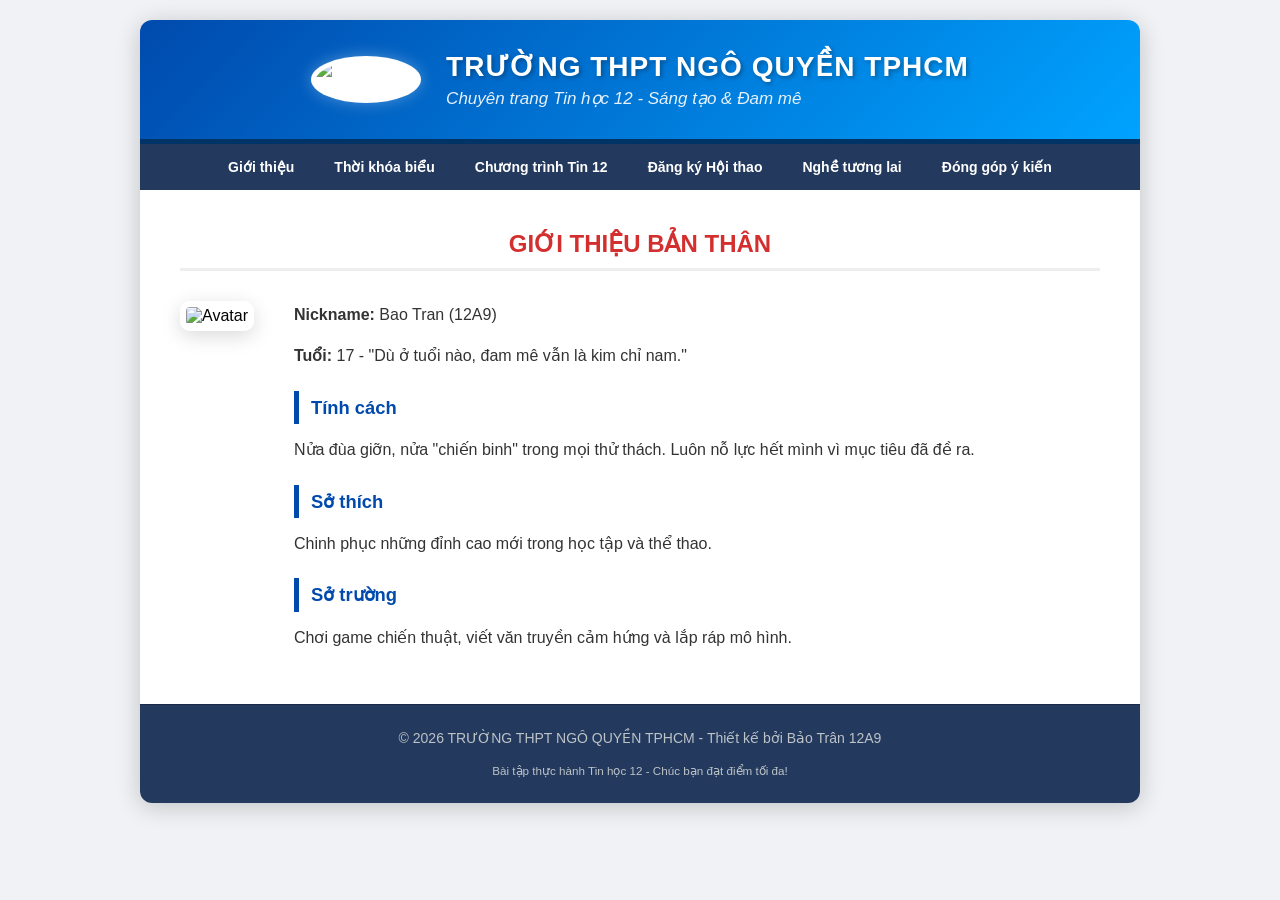
==== commit ec2ff18e: "Update index.html" ====
--- a/index.html
+++ b/index.html
@@ -24,7 +24,7 @@
             overflow: hidden; 
         }
         
-        /* Header với Logo mới */
+        /* Header với Logo */
         header { 
             background: linear-gradient(135deg, #004aad 0%, #00a3ff 100%); 
             color: white; 
@@ -151,7 +151,7 @@
             box-shadow: 0 6px 20px rgba(255,0,0,0.4);
         }
 
-        /* --- CSS CHO PHẦN FORM --- */
+        /* Form Styling */
         .form-container { 
             border: 1px solid #ccc; 
             padding: 25px; 
@@ -184,7 +184,6 @@
             font-weight: bold;
         }
 
-        /* Layout cho Form Hội Thao (giống Hình 6) */
         .hoithao-form label { display: block; margin-top: 10px; }
         .hoithao-form input[type="text"], .hoithao-form input[type="email"] { width: 80%; display: inline-block; }
         .hoithao-group { margin: 15px 0; }
@@ -199,7 +198,6 @@
             border-top: 1px solid #1a2a44; 
         }
 
-        /* Responsive */
         @media (max-width: 1000px) {
             .wrapper { width: 95%; }
             .profile-layout { flex-direction: column; align-items: center; text-align: center; }
@@ -289,18 +287,20 @@
                     <form>
                         <label>Họ và tên: <input type="text" name="txtHoTen"></label>
                         <label>Địa chỉ email: <input type="email" name="txtEmail"></label>
+                        <br>
                         
                         <div class="hoithao-group">
+                            <p><strong>Khối lớp:</strong></p>
                             <input type="radio" name="lop" value="10"> Lớp 10 
                             <input type="radio" name="lop" value="11"> Lớp 11 
                             <input type="radio" name="lop" value="12"> Lớp 12
                         </div>
 
-                        <p>Tham dự môn:</p>
                         <div class="hoithao-group">
-                            <input type="checkbox" name="mon" value="bongban"> Bóng bàn <br>
-                            <input type="checkbox" name="mon" value="caulong"> Cầu lông <br>
-                            <input type="checkbox" name="mon" value="covua"> Cờ vua
+                            <p><strong>Tham dự môn (Chọn 1 môn):</strong></p>
+                            <input type="radio" name="mon" value="bongban"> Bóng bàn <br><br>
+                            <input type="radio" name="mon" value="caulong"> Cầu lông <br><br>
+                            <input type="radio" name="mon" value="covua"> Cờ vua
                         </div>
 
                         <input type="submit" class="submit-btn" value="Đăng kí">
@@ -327,10 +327,10 @@
                         <input type="text" placeholder="Nhập tên của bạn...">
                         <br><br>
                         <label>Địa chỉ email:</label>
-                        <input type="email" placeholder="example@email.com">
+                        <input type="email" placeholder="example@email.com"><br>
 
                         <span class="section-title">2. Đóng góp ý kiến</span>
-                        <textarea rows="4" placeholder="Nhập ý kiến tại đây..."></textarea>
+                        <textarea rows="4" placeholder="Nhập ý kiến tại đây..."></textarea><br><br>
 
                         <input type="submit" class="submit-btn" value="Gửi Góp Ý">
                     </form>
@@ -340,7 +340,7 @@
         </main>
 
         <footer>
-            © 2026 TRƯỜNG THPT NGÔ QUYỀN TPHCM - Thiết kế bởi Bảo Trân 12A9 <br>
+            © 2026 TRƯỜNG THPT NGÔ QUYỀN TPHCM - Thiết kế bởi Bảo Trân 12A9 <br><br>
             <small>Bài tập thực hành Tin học 12 - Chúc bạn đạt điểm tối đa!</small>
         </footer>
     </div>
